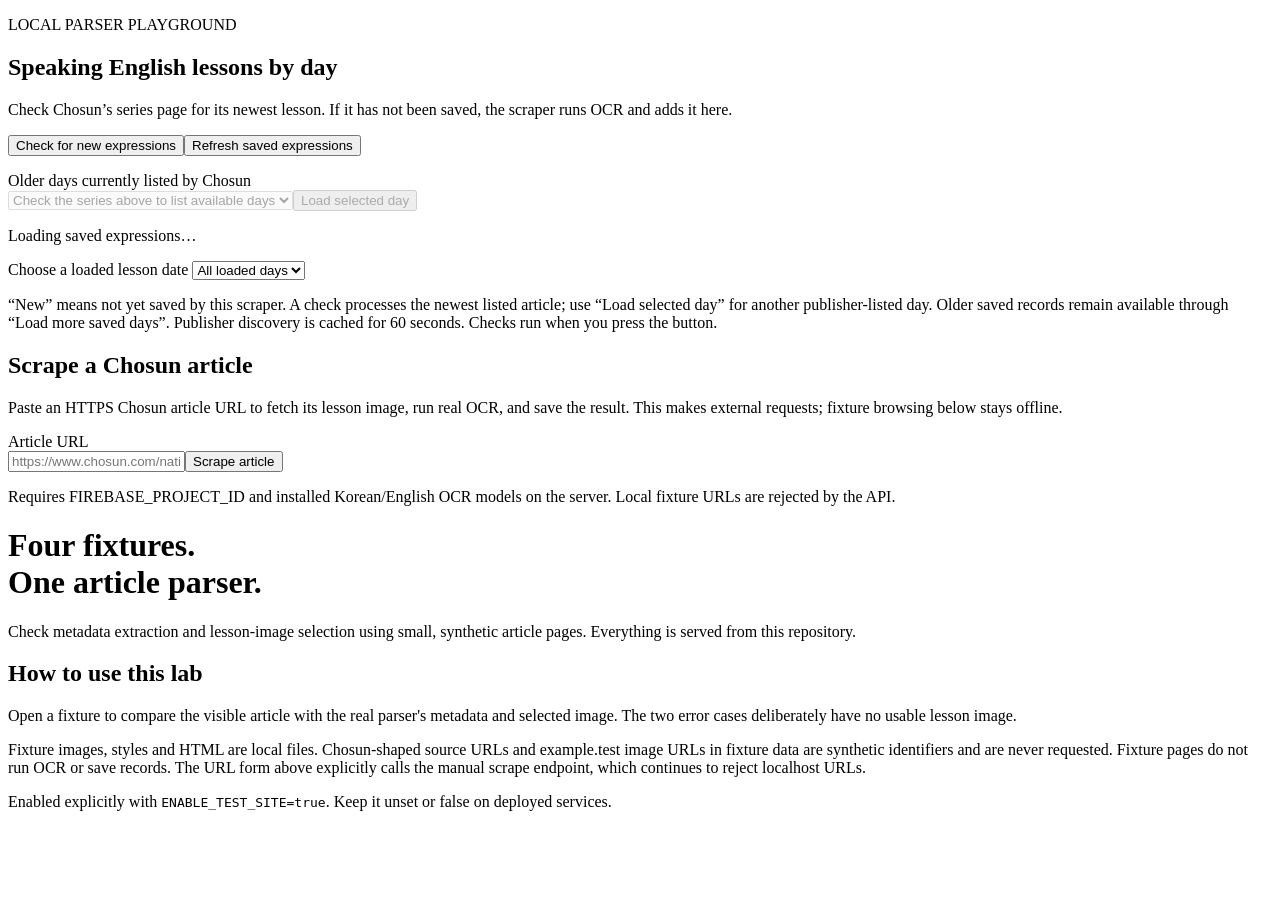
==== app/dev_site/index.html @ 93a3407b "Display complete daily lessons and support browsing older expressions" ====
<!doctype html>
<html lang="en"><head><meta charset="utf-8"><meta name="viewport" content="width=device-width, initial-scale=1">
<title>Lesson scraper lab · Local fixtures</title>
<link rel="stylesheet" href="/_dev/test-site/assets/style.css"><link rel="icon" type="image/png" href="/_dev/test-site/assets/thumbnail.png"><script src="/_dev/test-site/assets/scrape.js" defer></script></head>
<body><!-- FIXTURE_NAV -->
<main class="index"><p class="eyebrow">LOCAL PARSER PLAYGROUND</p>
<section class="scrape-panel" aria-labelledby="series-heading">
<h2 id="series-heading">Speaking English lessons by day</h2>
<p>Check Chosun’s series page for its newest lesson. If it has not been saved, the scraper runs OCR and adds it here.</p>
<div class="scrape-controls"><button id="series-check" type="button">Check for new expressions</button><button id="series-refresh" type="button">Refresh saved expressions</button></div>
<p id="series-status" role="status" aria-live="polite"></p>
<label for="series-available">Older days currently listed by Chosun</label>
<div class="scrape-controls"><select id="series-available" disabled><option value="">Check the series above to list available days</option></select><button id="series-load-day" type="button" disabled>Load selected day</button></div>
<p id="saved-status" class="muted" role="status" aria-live="polite">Loading saved expressions…</p>
<label for="series-date">Choose a loaded lesson date</label>
<select id="series-date"><option value="">All loaded days</option></select>
<div id="series-expressions" class="series-grid" aria-label="Saved Speaking English expressions"></div>
<div class="scrape-controls"><button id="series-more" type="button" hidden>Load more saved days</button></div>
<p class="muted">“New” means not yet saved by this scraper. A check processes the newest listed article; use “Load selected day” for another publisher-listed day. Older saved records remain available through “Load more saved days”. Publisher discovery is cached for 60 seconds. Checks run when you press the button.</p>
</section>
<section class="scrape-panel" aria-labelledby="scrape-heading">
<h2 id="scrape-heading">Scrape a Chosun article</h2>
<p>Paste an HTTPS Chosun article URL to fetch its lesson image, run real OCR, and save the result. This makes external requests; fixture browsing below stays offline.</p>
<form id="scrape-form">
<label for="article-url">Article URL</label>
<div class="scrape-controls"><input id="article-url" name="article_url" type="url" placeholder="https://www.chosun.com/national/nie/english/…" required><button id="scrape-submit" type="submit">Scrape article</button></div>
</form>
<p class="muted">Requires FIREBASE_PROJECT_ID and installed Korean/English OCR models on the server. Local fixture URLs are rejected by the API.</p>
<p id="scrape-status" role="status" aria-live="polite"></p>
<pre id="scrape-result" aria-label="Scrape API response" hidden></pre>
<noscript>Enable JavaScript to submit an article URL.</noscript>
</section>
<h1>Four fixtures.<br>One article parser.</h1>
<p class="intro">Check metadata extraction and lesson-image selection using small, synthetic article pages. Everything is served from this repository.</p>
<section class="fixture-grid" aria-label="Article fixtures"><!-- FIXTURE_LINKS --></section>
<section class="notice"><h2>How to use this lab</h2>
<p>Open a fixture to compare the visible article with the real parser's metadata and selected image. The two error cases deliberately have no usable lesson image.</p>
<p>Fixture images, styles and HTML are local files. Chosun-shaped source URLs and example.test image URLs in fixture data are synthetic identifiers and are never requested. Fixture pages do not run OCR or save records. The URL form above explicitly calls the manual scrape endpoint, which continues to reject localhost URLs.</p>
<p>Enabled explicitly with <code>ENABLE_TEST_SITE=true</code>. Keep it unset or false on deployed services.</p></section>
</main></body></html>
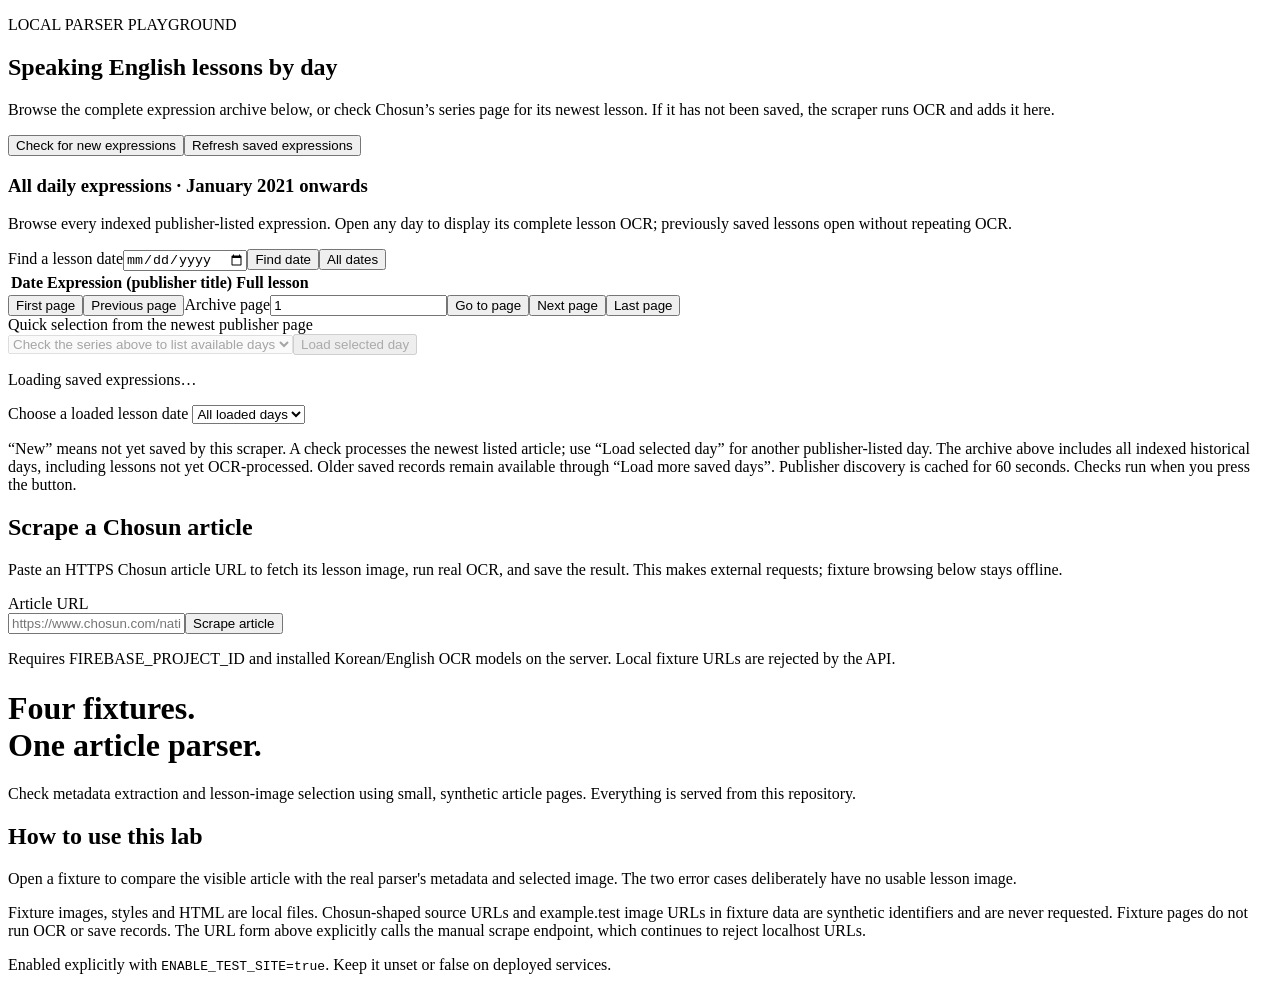
==== commit 05c3e515: "Index and browse the complete Speaking English archive" ====
--- a/app/dev_site/index.html
+++ b/app/dev_site/index.html
@@ -6,17 +6,25 @@
 <main class="index"><p class="eyebrow">LOCAL PARSER PLAYGROUND</p>
 <section class="scrape-panel" aria-labelledby="series-heading">
 <h2 id="series-heading">Speaking English lessons by day</h2>
-<p>Check Chosun’s series page for its newest lesson. If it has not been saved, the scraper runs OCR and adds it here.</p>
+<p>Browse the complete expression archive below, or check Chosun’s series page for its newest lesson. If it has not been saved, the scraper runs OCR and adds it here.</p>
 <div class="scrape-controls"><button id="series-check" type="button">Check for new expressions</button><button id="series-refresh" type="button">Refresh saved expressions</button></div>
 <p id="series-status" role="status" aria-live="polite"></p>
-<label for="series-available">Older days currently listed by Chosun</label>
+<section aria-labelledby="archive-heading" class="archive-panel">
+<h3 id="archive-heading">All daily expressions · January 2021 onwards</h3>
+<p>Browse every indexed publisher-listed expression. Open any day to display its complete lesson OCR; previously saved lessons open without repeating OCR.</p>
+<p id="archive-status" role="status" aria-live="polite"></p>
+<div class="scrape-controls"><label for="archive-day">Find a lesson date</label><input id="archive-day" type="date" min="2021-01-01"><button id="archive-find" type="button">Find date</button><button id="archive-clear" type="button">All dates</button></div>
+<div class="archive-table"><table><thead><tr><th>Date</th><th>Expression (publisher title)</th><th>Full lesson</th></tr></thead><tbody id="archive-entries"></tbody></table></div>
+<div class="scrape-controls"><button id="archive-first" type="button">First page</button><button id="archive-prev" type="button">Previous page</button><label for="archive-page">Archive page</label><input id="archive-page" type="number" min="1" value="1"><button id="archive-go" type="button">Go to page</button><button id="archive-next" type="button">Next page</button><button id="archive-last" type="button">Last page</button></div>
+</section>
+<label for="series-available">Quick selection from the newest publisher page</label>
 <div class="scrape-controls"><select id="series-available" disabled><option value="">Check the series above to list available days</option></select><button id="series-load-day" type="button" disabled>Load selected day</button></div>
 <p id="saved-status" class="muted" role="status" aria-live="polite">Loading saved expressions…</p>
 <label for="series-date">Choose a loaded lesson date</label>
 <select id="series-date"><option value="">All loaded days</option></select>
 <div id="series-expressions" class="series-grid" aria-label="Saved Speaking English expressions"></div>
 <div class="scrape-controls"><button id="series-more" type="button" hidden>Load more saved days</button></div>
-<p class="muted">“New” means not yet saved by this scraper. A check processes the newest listed article; use “Load selected day” for another publisher-listed day. Older saved records remain available through “Load more saved days”. Publisher discovery is cached for 60 seconds. Checks run when you press the button.</p>
+<p class="muted">“New” means not yet saved by this scraper. A check processes the newest listed article; use “Load selected day” for another publisher-listed day. The archive above includes all indexed historical days, including lessons not yet OCR-processed. Older saved records remain available through “Load more saved days”. Publisher discovery is cached for 60 seconds. Checks run when you press the button.</p>
 </section>
 <section class="scrape-panel" aria-labelledby="scrape-heading">
 <h2 id="scrape-heading">Scrape a Chosun article</h2>
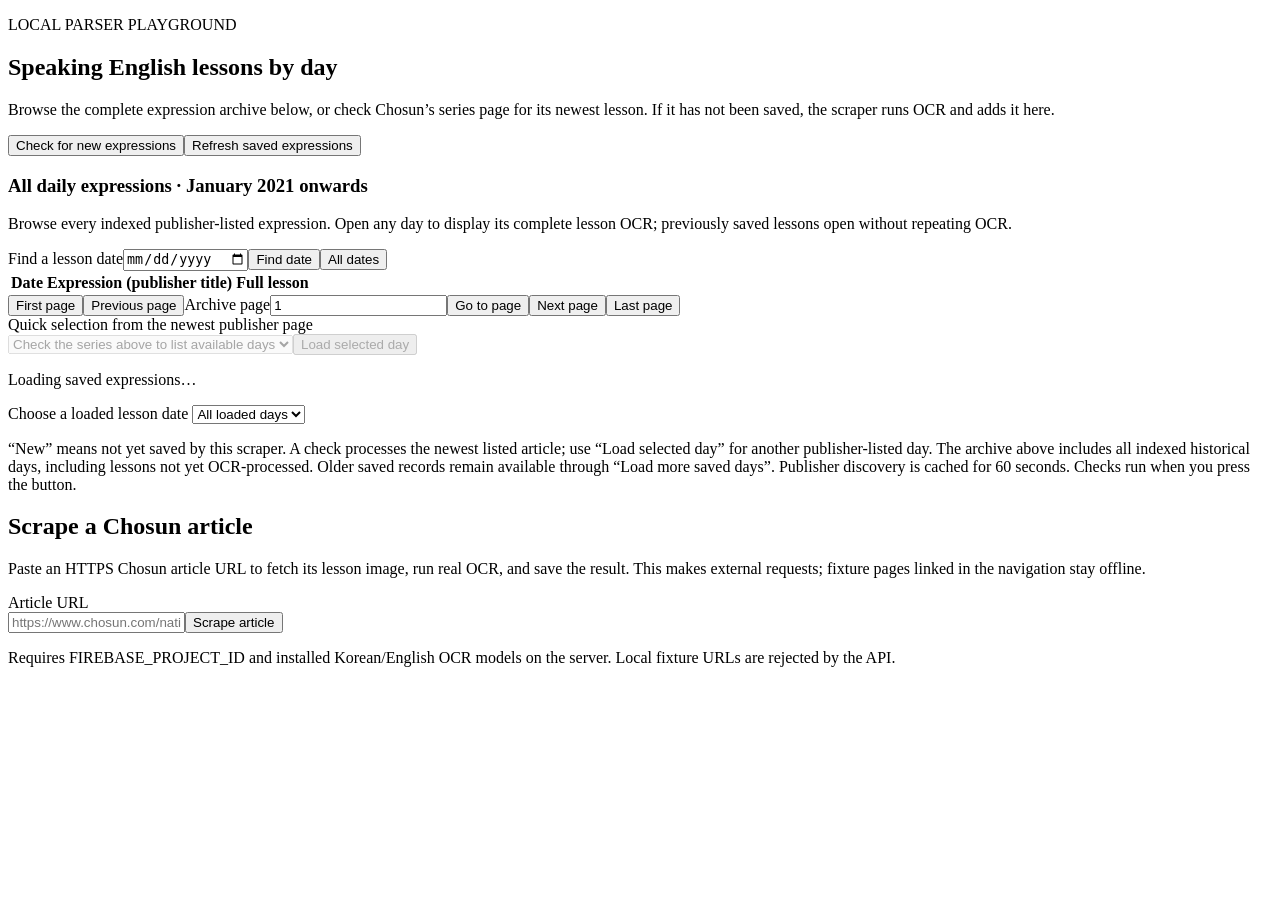
==== commit 5ffed61d: "Refactor index route to remove inline fixture card generation and update HTML content for clarity on" ====
--- a/app/dev_site/index.html
+++ b/app/dev_site/index.html
@@ -28,7 +28,7 @@
 </section>
 <section class="scrape-panel" aria-labelledby="scrape-heading">
 <h2 id="scrape-heading">Scrape a Chosun article</h2>
-<p>Paste an HTTPS Chosun article URL to fetch its lesson image, run real OCR, and save the result. This makes external requests; fixture browsing below stays offline.</p>
+<p>Paste an HTTPS Chosun article URL to fetch its lesson image, run real OCR, and save the result. This makes external requests; fixture pages linked in the navigation stay offline.</p>
 <form id="scrape-form">
 <label for="article-url">Article URL</label>
 <div class="scrape-controls"><input id="article-url" name="article_url" type="url" placeholder="https://www.chosun.com/national/nie/english/…" required><button id="scrape-submit" type="submit">Scrape article</button></div>
@@ -38,11 +38,4 @@
 <pre id="scrape-result" aria-label="Scrape API response" hidden></pre>
 <noscript>Enable JavaScript to submit an article URL.</noscript>
 </section>
-<h1>Four fixtures.<br>One article parser.</h1>
-<p class="intro">Check metadata extraction and lesson-image selection using small, synthetic article pages. Everything is served from this repository.</p>
-<section class="fixture-grid" aria-label="Article fixtures"><!-- FIXTURE_LINKS --></section>
-<section class="notice"><h2>How to use this lab</h2>
-<p>Open a fixture to compare the visible article with the real parser's metadata and selected image. The two error cases deliberately have no usable lesson image.</p>
-<p>Fixture images, styles and HTML are local files. Chosun-shaped source URLs and example.test image URLs in fixture data are synthetic identifiers and are never requested. Fixture pages do not run OCR or save records. The URL form above explicitly calls the manual scrape endpoint, which continues to reject localhost URLs.</p>
-<p>Enabled explicitly with <code>ENABLE_TEST_SITE=true</code>. Keep it unset or false on deployed services.</p></section>
 </main></body></html>
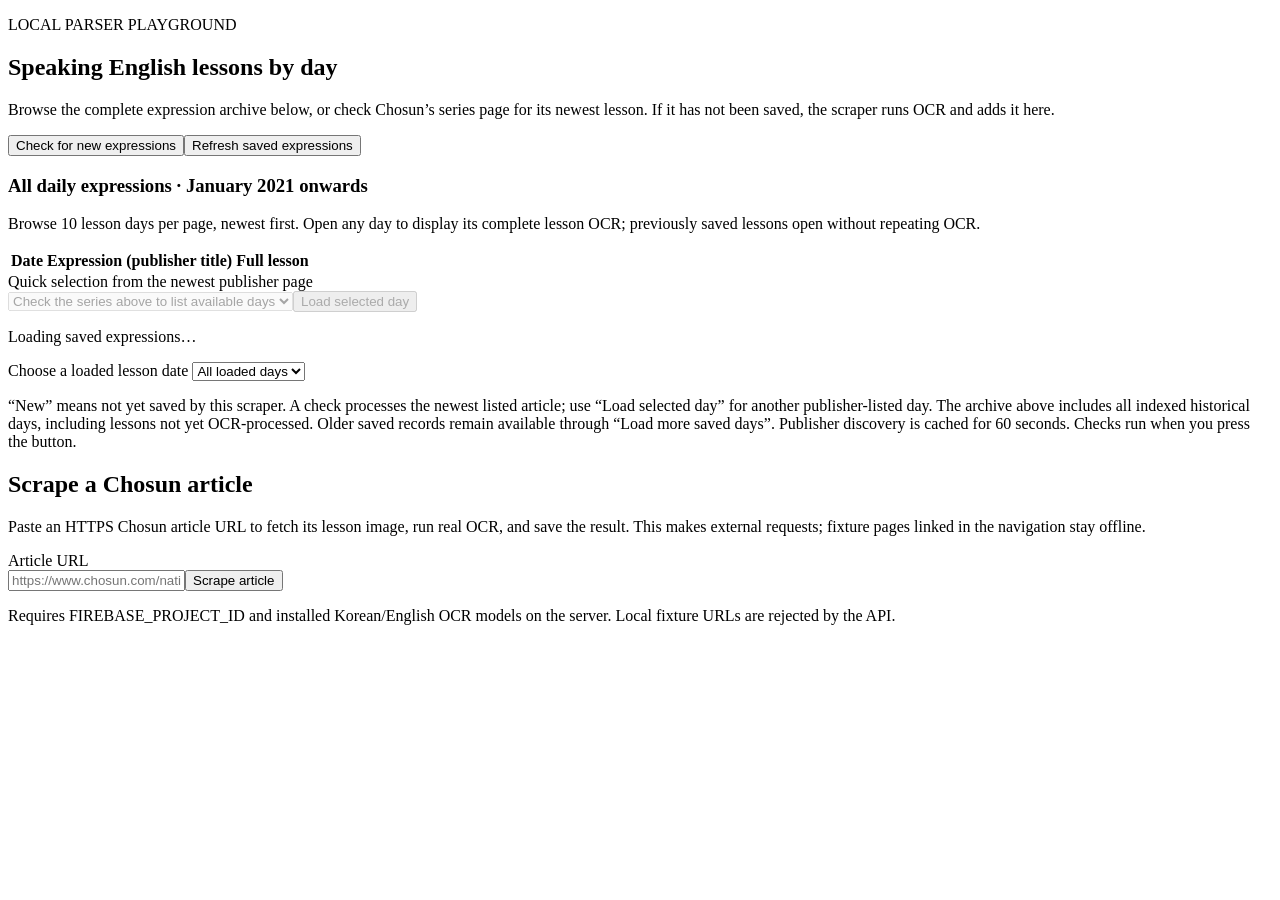
==== commit c01cbafc: "Refactor lesson archive pagination to display 10 lesson days per page, update navigation controls in" ====
--- a/app/dev_site/index.html
+++ b/app/dev_site/index.html
@@ -11,11 +11,10 @@
 <p id="series-status" role="status" aria-live="polite"></p>
 <section aria-labelledby="archive-heading" class="archive-panel">
 <h3 id="archive-heading">All daily expressions · January 2021 onwards</h3>
-<p>Browse every indexed publisher-listed expression. Open any day to display its complete lesson OCR; previously saved lessons open without repeating OCR.</p>
+<p>Browse 10 lesson days per page, newest first. Open any day to display its complete lesson OCR; previously saved lessons open without repeating OCR.</p>
 <p id="archive-status" role="status" aria-live="polite"></p>
-<div class="scrape-controls"><label for="archive-day">Find a lesson date</label><input id="archive-day" type="date" min="2021-01-01"><button id="archive-find" type="button">Find date</button><button id="archive-clear" type="button">All dates</button></div>
+<nav id="archive-pagination" class="archive-pagination" aria-label="Lesson archive pages"></nav>
 <div class="archive-table"><table><thead><tr><th>Date</th><th>Expression (publisher title)</th><th>Full lesson</th></tr></thead><tbody id="archive-entries"></tbody></table></div>
-<div class="scrape-controls"><button id="archive-first" type="button">First page</button><button id="archive-prev" type="button">Previous page</button><label for="archive-page">Archive page</label><input id="archive-page" type="number" min="1" value="1"><button id="archive-go" type="button">Go to page</button><button id="archive-next" type="button">Next page</button><button id="archive-last" type="button">Last page</button></div>
 </section>
 <label for="series-available">Quick selection from the newest publisher page</label>
 <div class="scrape-controls"><select id="series-available" disabled><option value="">Check the series above to list available days</option></select><button id="series-load-day" type="button" disabled>Load selected day</button></div>
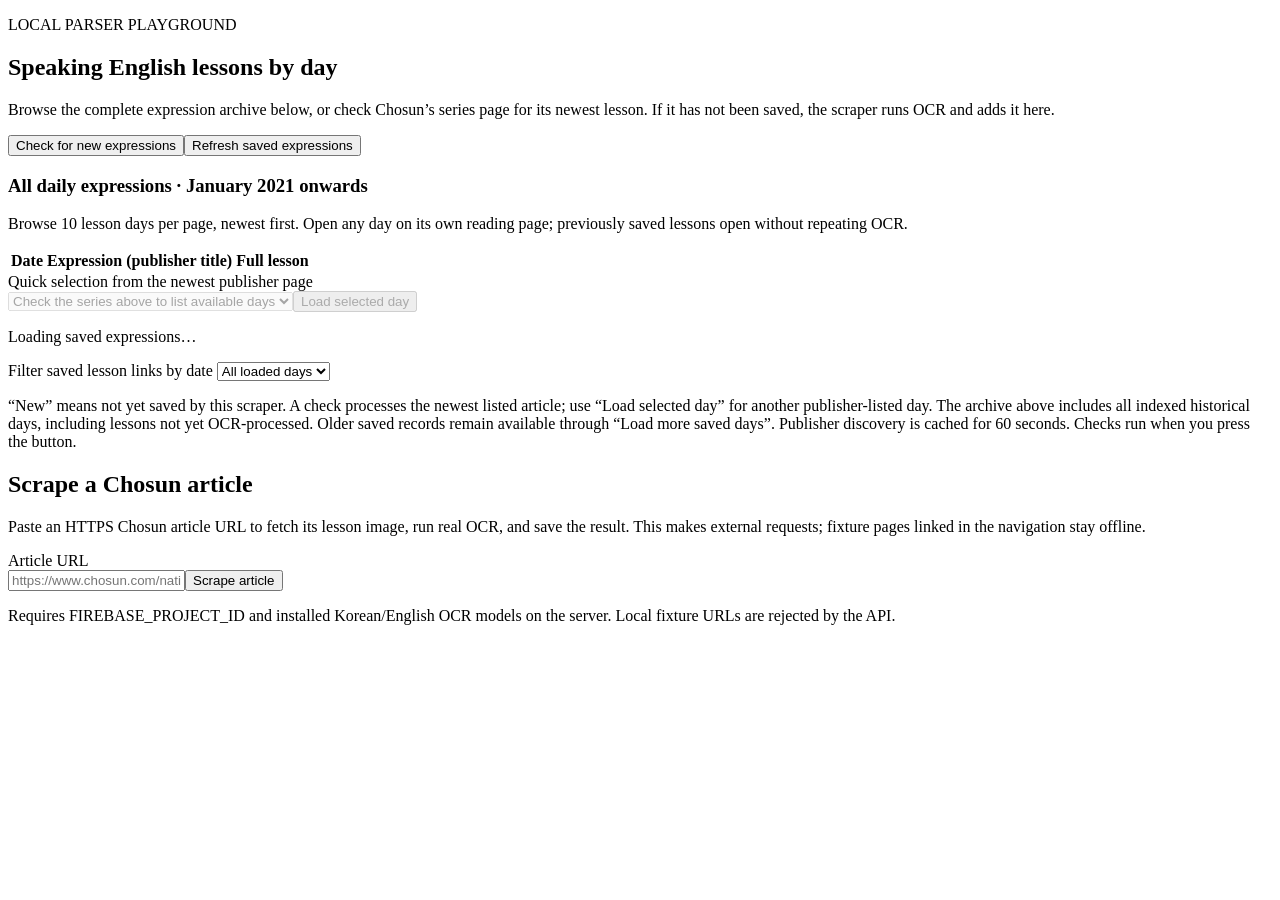
==== commit 40bb6b55: "Open full lessons on dedicated pages linked from the archive" ====
--- a/app/dev_site/index.html
+++ b/app/dev_site/index.html
@@ -11,7 +11,7 @@
 <p id="series-status" role="status" aria-live="polite"></p>
 <section aria-labelledby="archive-heading" class="archive-panel">
 <h3 id="archive-heading">All daily expressions · January 2021 onwards</h3>
-<p>Browse 10 lesson days per page, newest first. Open any day to display its complete lesson OCR; previously saved lessons open without repeating OCR.</p>
+<p>Browse 10 lesson days per page, newest first. Open any day on its own reading page; previously saved lessons open without repeating OCR.</p>
 <p id="archive-status" role="status" aria-live="polite"></p>
 <nav id="archive-pagination" class="archive-pagination" aria-label="Lesson archive pages"></nav>
 <div class="archive-table"><table><thead><tr><th>Date</th><th>Expression (publisher title)</th><th>Full lesson</th></tr></thead><tbody id="archive-entries"></tbody></table></div>
@@ -19,9 +19,9 @@
 <label for="series-available">Quick selection from the newest publisher page</label>
 <div class="scrape-controls"><select id="series-available" disabled><option value="">Check the series above to list available days</option></select><button id="series-load-day" type="button" disabled>Load selected day</button></div>
 <p id="saved-status" class="muted" role="status" aria-live="polite">Loading saved expressions…</p>
-<label for="series-date">Choose a loaded lesson date</label>
+<label for="series-date">Filter saved lesson links by date</label>
 <select id="series-date"><option value="">All loaded days</option></select>
-<div id="series-expressions" class="series-grid" aria-label="Saved Speaking English expressions"></div>
+<div id="series-expressions" class="series-grid" aria-label="Saved lesson links"></div>
 <div class="scrape-controls"><button id="series-more" type="button" hidden>Load more saved days</button></div>
 <p class="muted">“New” means not yet saved by this scraper. A check processes the newest listed article; use “Load selected day” for another publisher-listed day. The archive above includes all indexed historical days, including lessons not yet OCR-processed. Older saved records remain available through “Load more saved days”. Publisher discovery is cached for 60 seconds. Checks run when you press the button.</p>
 </section>
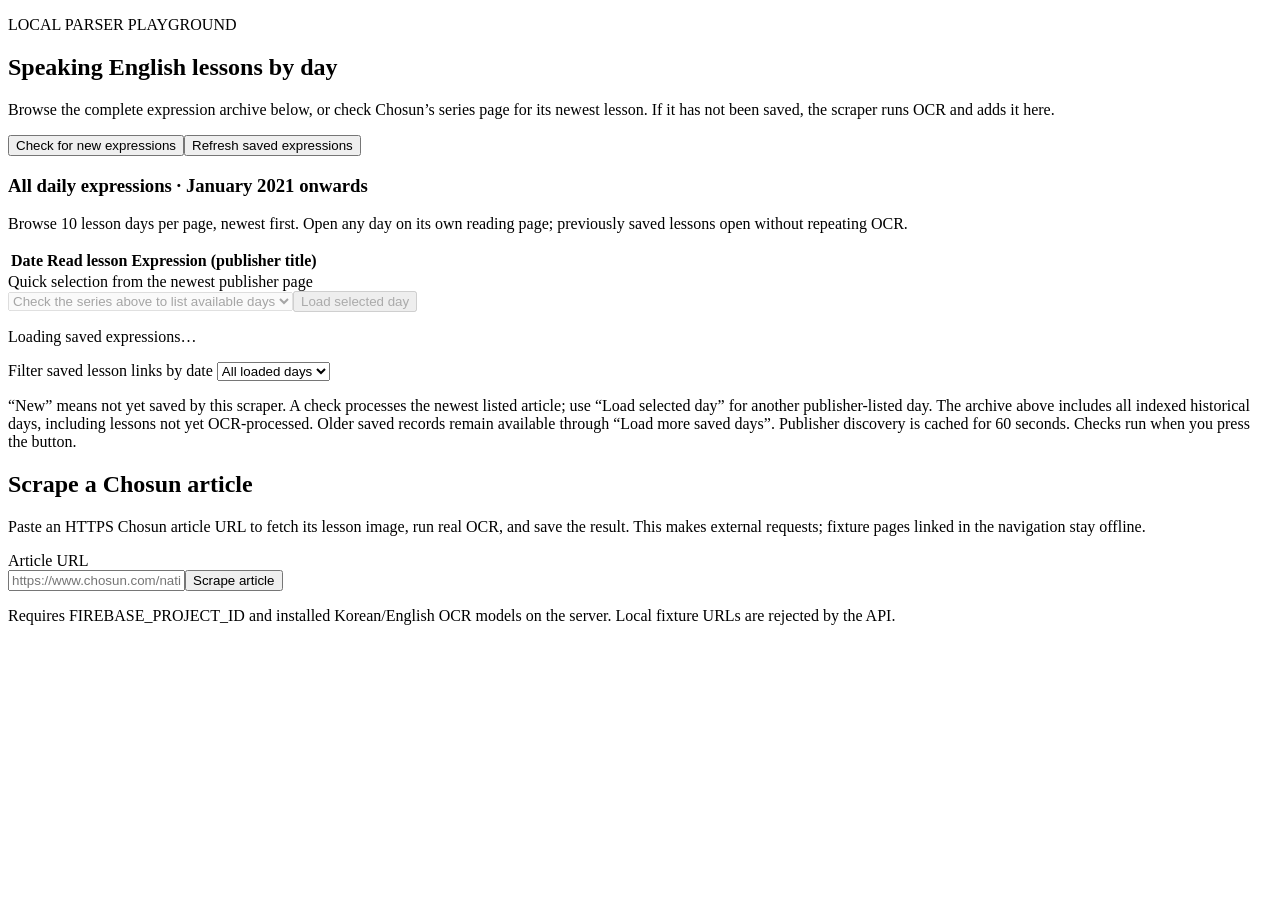
==== commit 7b19351e: "Use expression text for lesson actions and reorder archive columns" ====
--- a/app/dev_site/index.html
+++ b/app/dev_site/index.html
@@ -14,7 +14,7 @@
 <p>Browse 10 lesson days per page, newest first. Open any day on its own reading page; previously saved lessons open without repeating OCR.</p>
 <p id="archive-status" role="status" aria-live="polite"></p>
 <nav id="archive-pagination" class="archive-pagination" aria-label="Lesson archive pages"></nav>
-<div class="archive-table"><table><thead><tr><th>Date</th><th>Expression (publisher title)</th><th>Full lesson</th></tr></thead><tbody id="archive-entries"></tbody></table></div>
+<div class="archive-table"><table><thead><tr><th>Date</th><th>Read lesson</th><th>Expression (publisher title)</th></tr></thead><tbody id="archive-entries"></tbody></table></div>
 </section>
 <label for="series-available">Quick selection from the newest publisher page</label>
 <div class="scrape-controls"><select id="series-available" disabled><option value="">Check the series above to list available days</option></select><button id="series-load-day" type="button" disabled>Load selected day</button></div>
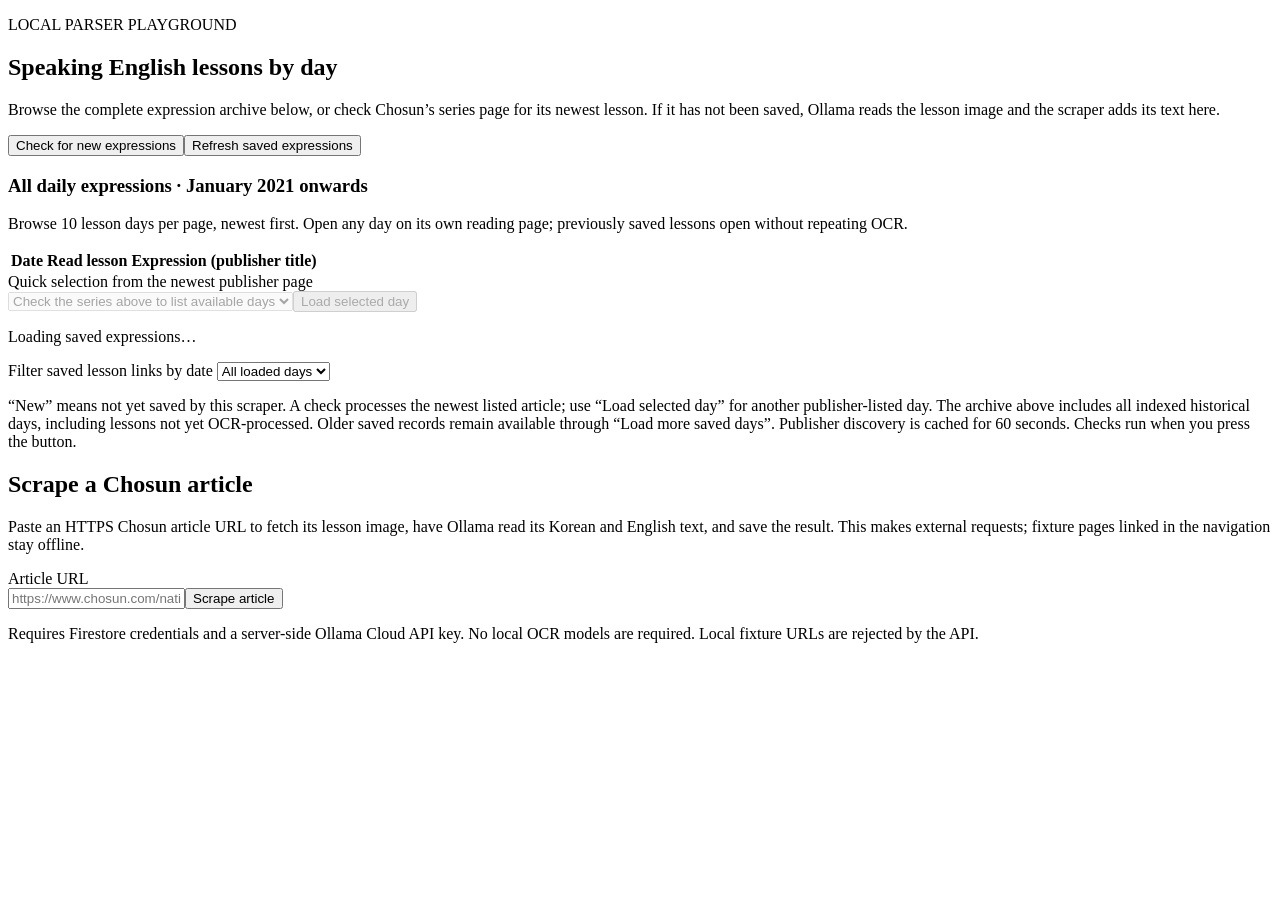
==== commit e3b00262: "Use Ollama Cloud vision for lesson image transcription" ====
--- a/app/dev_site/index.html
+++ b/app/dev_site/index.html
@@ -6,7 +6,7 @@
 <main class="index"><p class="eyebrow">LOCAL PARSER PLAYGROUND</p>
 <section class="scrape-panel" aria-labelledby="series-heading">
 <h2 id="series-heading">Speaking English lessons by day</h2>
-<p>Browse the complete expression archive below, or check Chosun’s series page for its newest lesson. If it has not been saved, the scraper runs OCR and adds it here.</p>
+<p>Browse the complete expression archive below, or check Chosun’s series page for its newest lesson. If it has not been saved, Ollama reads the lesson image and the scraper adds its text here.</p>
 <div class="scrape-controls"><button id="series-check" type="button">Check for new expressions</button><button id="series-refresh" type="button">Refresh saved expressions</button></div>
 <p id="series-status" role="status" aria-live="polite"></p>
 <section aria-labelledby="archive-heading" class="archive-panel">
@@ -27,12 +27,12 @@
 </section>
 <section class="scrape-panel" aria-labelledby="scrape-heading">
 <h2 id="scrape-heading">Scrape a Chosun article</h2>
-<p>Paste an HTTPS Chosun article URL to fetch its lesson image, run real OCR, and save the result. This makes external requests; fixture pages linked in the navigation stay offline.</p>
+<p>Paste an HTTPS Chosun article URL to fetch its lesson image, have Ollama read its Korean and English text, and save the result. This makes external requests; fixture pages linked in the navigation stay offline.</p>
 <form id="scrape-form">
 <label for="article-url">Article URL</label>
 <div class="scrape-controls"><input id="article-url" name="article_url" type="url" placeholder="https://www.chosun.com/national/nie/english/…" required><button id="scrape-submit" type="submit">Scrape article</button></div>
 </form>
-<p class="muted">Requires FIREBASE_PROJECT_ID and installed Korean/English OCR models on the server. Local fixture URLs are rejected by the API.</p>
+<p class="muted">Requires Firestore credentials and a server-side Ollama Cloud API key. No local OCR models are required. Local fixture URLs are rejected by the API.</p>
 <p id="scrape-status" role="status" aria-live="polite"></p>
 <pre id="scrape-result" aria-label="Scrape API response" hidden></pre>
 <noscript>Enable JavaScript to submit an article URL.</noscript>
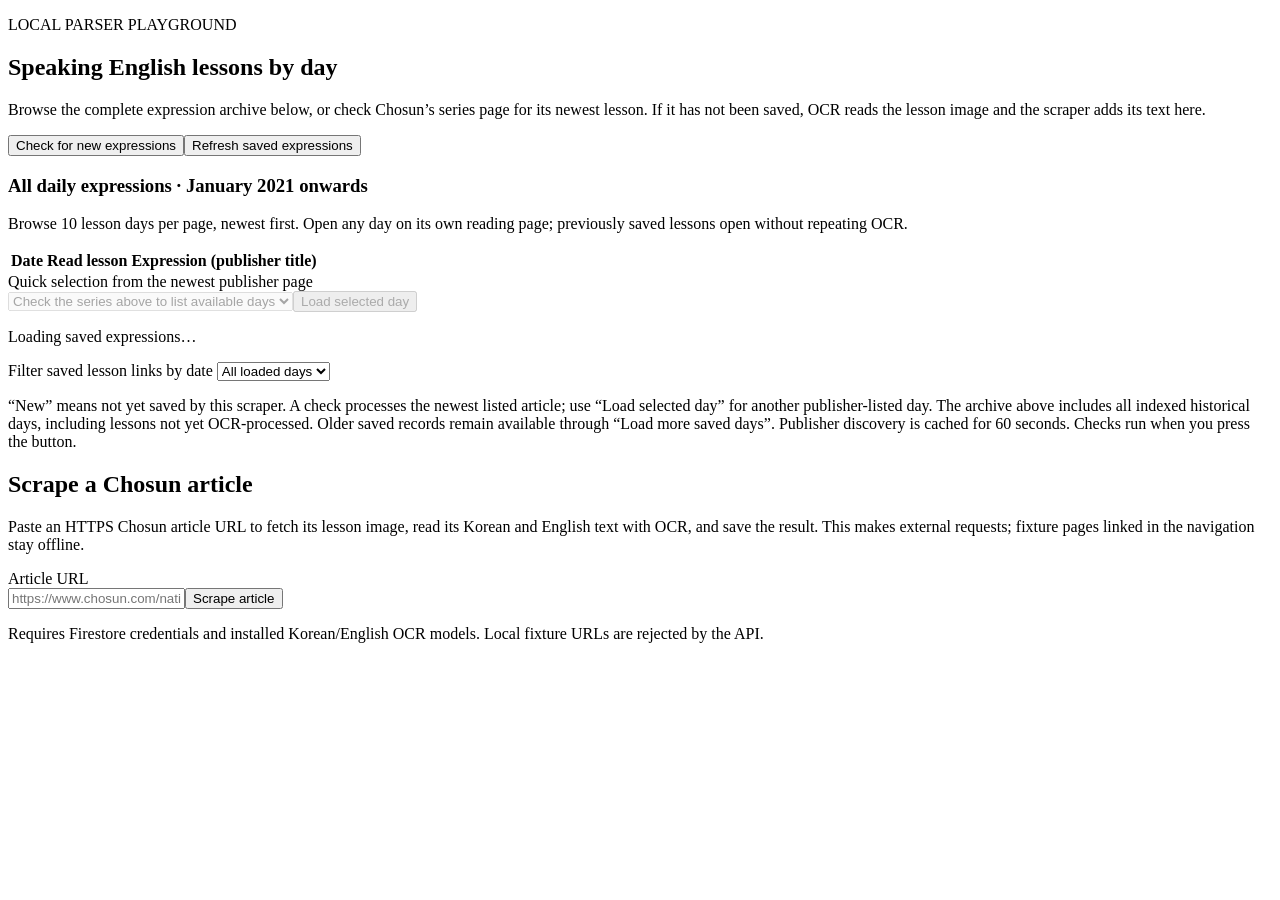
==== commit 3cfe9243: "Use bundled Korean English RapidOCR by default" ====
--- a/app/dev_site/index.html
+++ b/app/dev_site/index.html
@@ -6,7 +6,7 @@
 <main class="index"><p class="eyebrow">LOCAL PARSER PLAYGROUND</p>
 <section class="scrape-panel" aria-labelledby="series-heading">
 <h2 id="series-heading">Speaking English lessons by day</h2>
-<p>Browse the complete expression archive below, or check Chosun’s series page for its newest lesson. If it has not been saved, Ollama reads the lesson image and the scraper adds its text here.</p>
+<p>Browse the complete expression archive below, or check Chosun’s series page for its newest lesson. If it has not been saved, OCR reads the lesson image and the scraper adds its text here.</p>
 <div class="scrape-controls"><button id="series-check" type="button">Check for new expressions</button><button id="series-refresh" type="button">Refresh saved expressions</button></div>
 <p id="series-status" role="status" aria-live="polite"></p>
 <section aria-labelledby="archive-heading" class="archive-panel">
@@ -27,12 +27,12 @@
 </section>
 <section class="scrape-panel" aria-labelledby="scrape-heading">
 <h2 id="scrape-heading">Scrape a Chosun article</h2>
-<p>Paste an HTTPS Chosun article URL to fetch its lesson image, have Ollama read its Korean and English text, and save the result. This makes external requests; fixture pages linked in the navigation stay offline.</p>
+<p>Paste an HTTPS Chosun article URL to fetch its lesson image, read its Korean and English text with OCR, and save the result. This makes external requests; fixture pages linked in the navigation stay offline.</p>
 <form id="scrape-form">
 <label for="article-url">Article URL</label>
 <div class="scrape-controls"><input id="article-url" name="article_url" type="url" placeholder="https://www.chosun.com/national/nie/english/…" required><button id="scrape-submit" type="submit">Scrape article</button></div>
 </form>
-<p class="muted">Requires Firestore credentials and a server-side Ollama Cloud API key. No local OCR models are required. Local fixture URLs are rejected by the API.</p>
+<p class="muted">Requires Firestore credentials and installed Korean/English OCR models. Local fixture URLs are rejected by the API.</p>
 <p id="scrape-status" role="status" aria-live="polite"></p>
 <pre id="scrape-result" aria-label="Scrape API response" hidden></pre>
 <noscript>Enable JavaScript to submit an article URL.</noscript>
